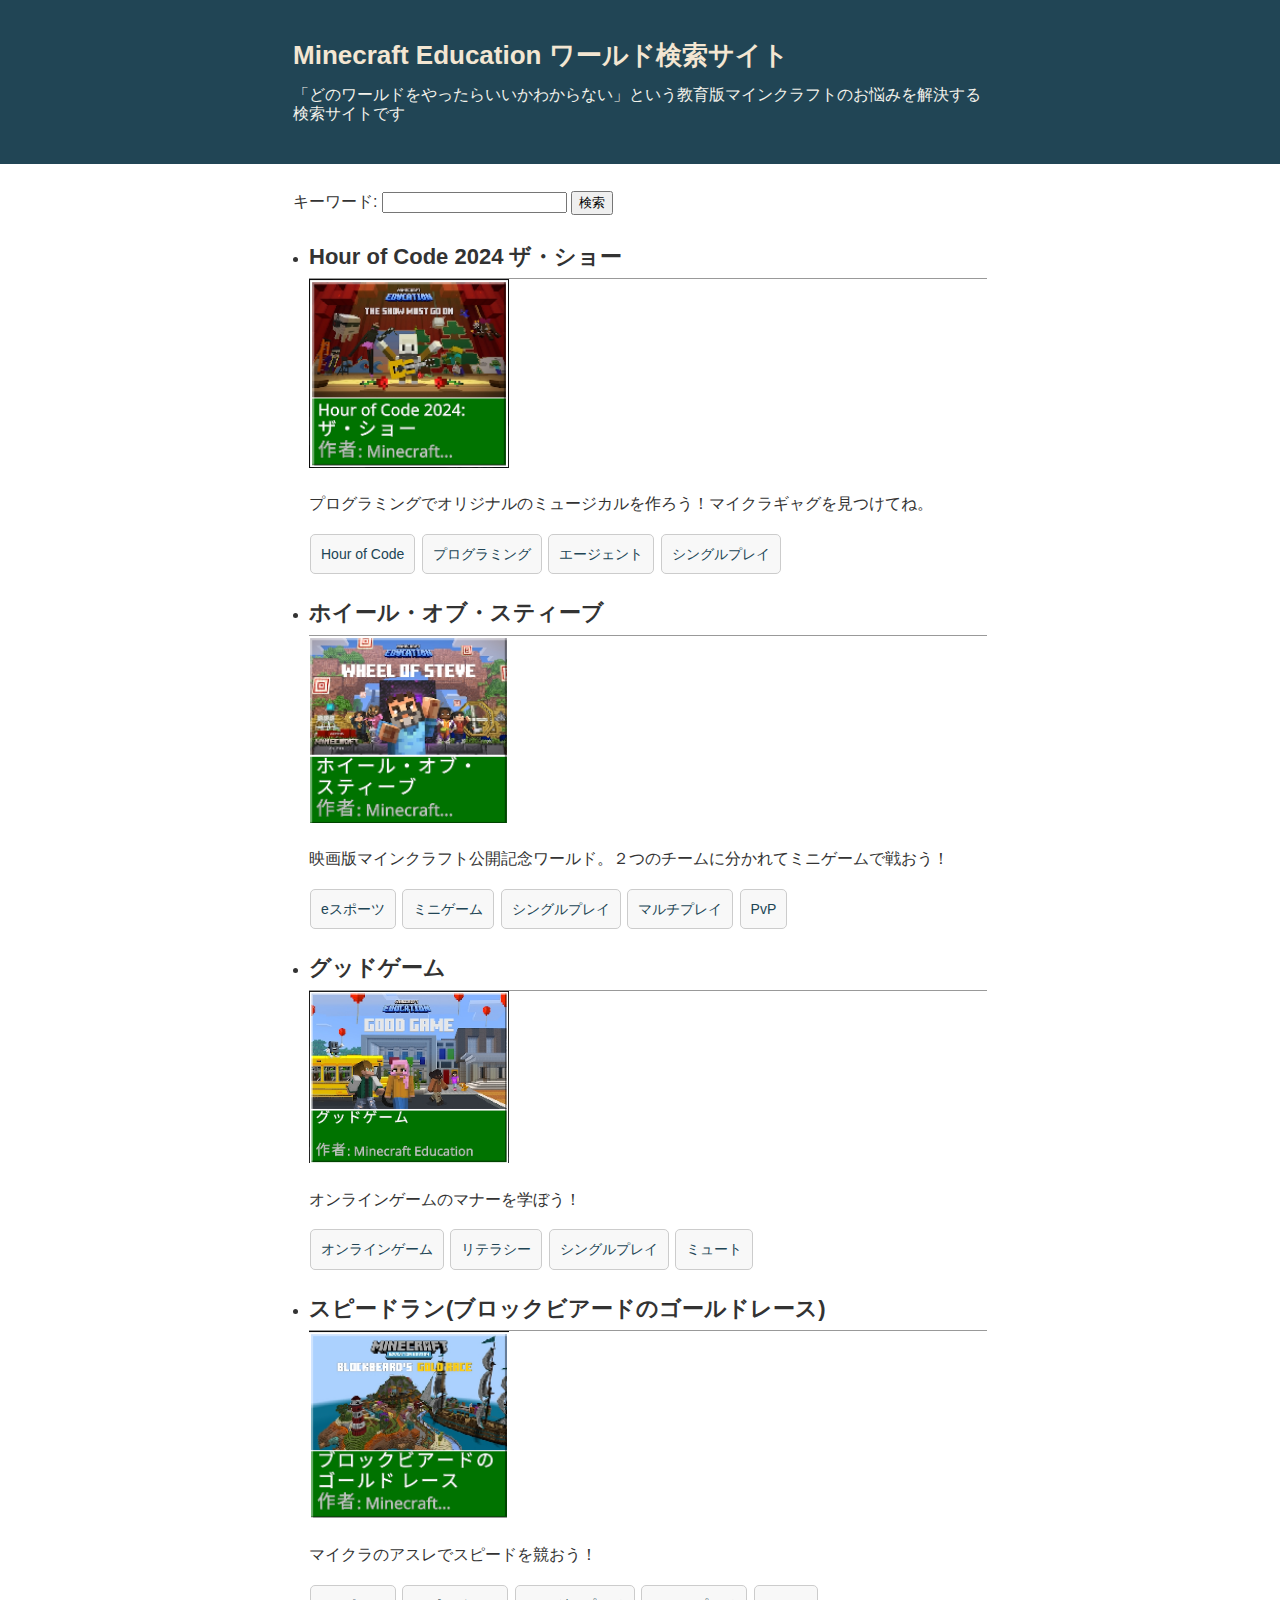
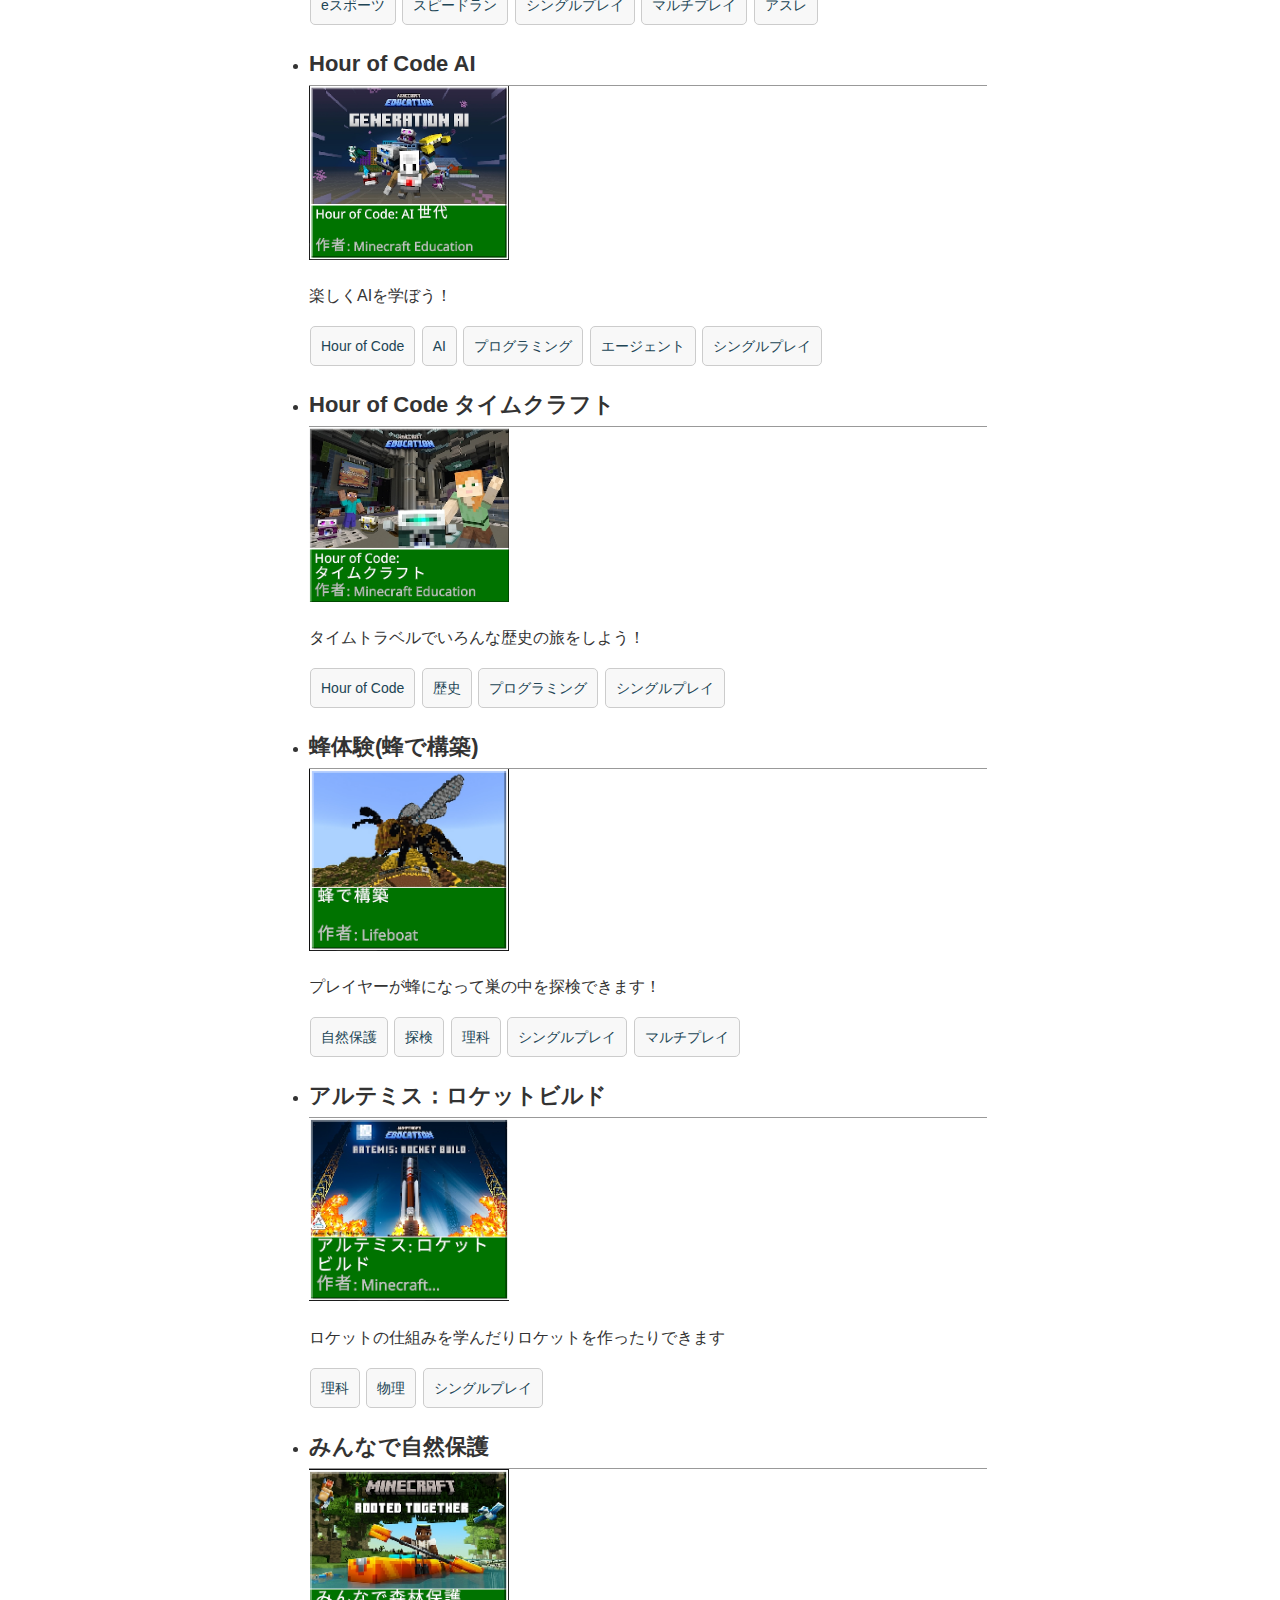
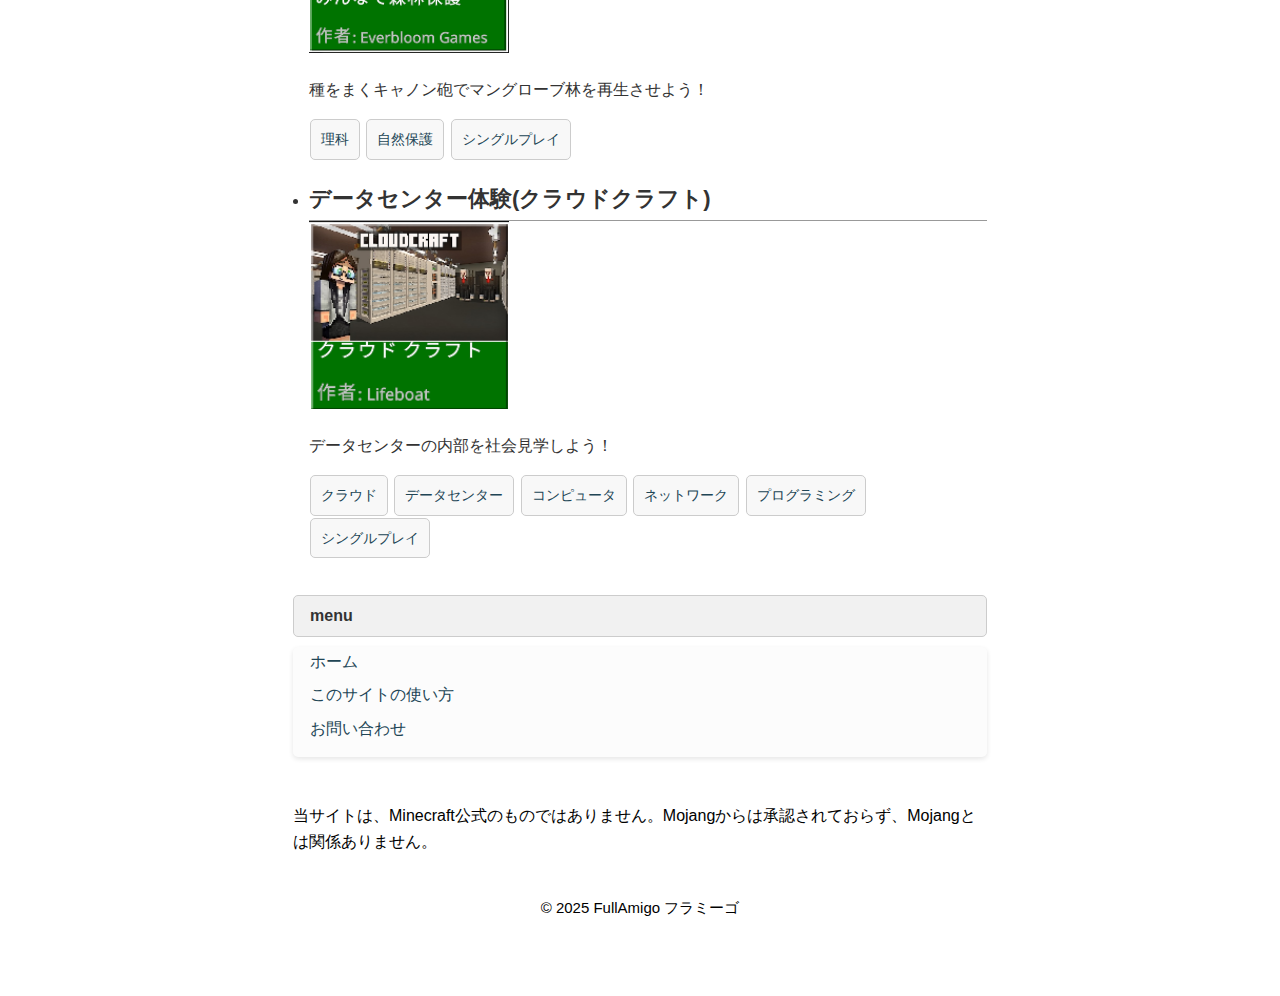
==== index.html @ f40588f2 "NEW" ====
﻿<!DOCTYPE html>
<html lang="ja">
<head>
    <meta charset="UTF-8">
    <title>Minecraft Education ワールド検索サイト</title>
    <meta name="keywords" content="Minecraft Education,マインクラフト,教育版マインクラフト">
    <meta name="description" content="教育版マインクラフトのワールド情報サイトです">
    <meta name="viewport" content="width=device-width, initial-scale=1.0">
    <link rel="stylesheet" href="index.css">
</head>
<body>
    <div id="outer">
        <header>
            <div id="header-container">
                <div id="head-inner">
                    <h1>Minecraft Education ワールド検索サイト</h1>
                    <p class="description">「どのワールドをやったらいいかわからない」という教育版マインクラフトのお悩みを解決する検索サイトです</p>
                </div>
            </div>
        </header>
        <div id="content-wrapper">
            <main>
                <div id="search-form">
                    <label for="keyword">キーワード:</label>
                    <input type="text" id="keyword" name="keyword">
                    <button id="search-button">検索</button>
                </div>
                <div id="search-results">
                </div>
            </main>
            <aside>
                <div id="middle-inner">
                    <div class="side-title">menu</div>
                    <div class="side">
                        <ul>
                            <li><a href="/index.html">ホーム</a></li>
                            <li><a href="/houtouse.html">このサイトの使い方</a></li>
                            <li><a href="https://pro.form-mailer.jp/fms/a6951dd5169607" target="SendMessage">お問い合わせ</a></li>
                        </ul>
                    </div>
                </div>
            </aside>
            <p>当サイトは、Minecraft公式のものではありません。Mojangからは承認されておらず、Mojangとは関係ありません。</p>
        </div>
        <footer>© 2025 FullAmigo フラミーゴ</footer>
    </div>
    <script src="script.js?20250406"></script>
</body>
</html>
---- index.css ----
﻿@charset "UTF-8";

body {
    margin: 0;
    padding: 0;
    font-family: "游ゴシック Medium", "ヒラギノ角ゴ Pro", "Hiragino Kaku Gothic Pro", "メイリオ", "Meiryo", sans-serif;
    line-height: 1.6;
    font-size: 16px;
}

#header-container {
    margin: 0 auto;
    width: 694px;
}

header {
    background-color: #214555;
}

#head-inner {
    padding: 25px 0;
}

h1 {
    font-size: 26px;
    font-weight: bold;
    padding: 10px 0 0 0;
    margin: 0;
    color: #f3e6d2;
}

    h1 a {
        font-weight: bold;
        color: #f3e6d2;
        text-decoration: none;
    }

        h1 a:hover {
            color: #e8f3f9;
            text-decoration: none;
        }

.description {
    line-height: 1.2;
    color: #f3f2eb;
    margin: 0.5em 0 1em 0;
}

h2 {
    font-size: 22px;
    margin: 0;
    padding: 4px 0;
    border-bottom: 1px solid #999;
}

#content-wrapper {
    margin: 0 auto;
    width: 694px;
    padding: 25px 0;
}

main {
    color: #333;
}

#search-results {
    padding: 20px 0 0 0;
}

ul {
    margin: 0 0 0 1em;
    padding: 0;
}

li {
    list-style: disc;
}

p {
    margin: 1em 0;
}

img {
    max-width: 100%;
    height: auto;
    border: 0;
}

hr {
    border-width: 1px 0 0 0;
    border-style: solid;
    border-color: #ccc;
    height: 1px;
}

a {
    font-weight: normal;
}

aside {
}

#middle-inner {
    padding: 20px 0 20px 0;
}

.side-title {
    padding: 7px 16px 7px 16px;
    background-color: #f1f1f1;
    color: #333;
    font-weight: bold;
    border: 1px solid #ccc;
    margin-bottom: 10px;
    border-radius: 5px;
}

.side {
    margin: 0 0 10px 0;
    padding: 2px 8px 8px 7px;
    background-color: #fcfcfc;
    box-shadow: 0 2px 5px rgba(0, 0, 0, 0.1);
    border-radius: 5px;
}

    .side ul {
        margin: 0 0 0 10px;
        padding: 0;
    }

    .side li {
        list-style: none;
        margin-bottom: 0.5em;
    }

        .side li a {
            text-decoration: none;
            color: #214555;
        }

            .side li a:hover {
                text-decoration: underline;
            }

.tag-link {
    background-color: #f8f8f8;
    border: 1px solid #ccc;
    padding: 8px 10px;
    text-align: center;
    text-decoration: none;
    display: inline-block;
    font-size: 14px;
    margin: 1px 1px;
    cursor: pointer;
    border-radius: 5px;
    transition-duration: 0.4s;
    color: #214555;
}
    .tag-link:hover {
        background-color: #ccc;
    }

footer {
    font-size: 15px;
    height: 100px;
    clear: both;
    text-align: center;
}

blockquote {
    border: 1px solid #ccc;
    padding: 5px;
    margin: 10px;
}

@media screen and (max-width: 767px) {
    #header-container {
        margin: 0;
        width: 100%;
    }

    header {
    }

    #head-inner {
        padding: 25px 10px;
        background-color: #214555;
    }

    .description {
    }

    #content-wrapper {
        margin: 0;
        width: 100%;
    }

    main {
        width: 100%;
        color: #333;
    }

    #search-results {
        padding: 20px 10px 0 10px;
    }

    aside {
        width: 100%;
    }

    #middle-inner {
        padding: 10px 10px 20px 10px;
    }

    h1 {
        font-size: 20px;
    }

    h2 {
        font-size: 18px;
    }

    h3 {
        font-size: 16px;
    }

    h4 {
        font-size: 14px;
    }
}
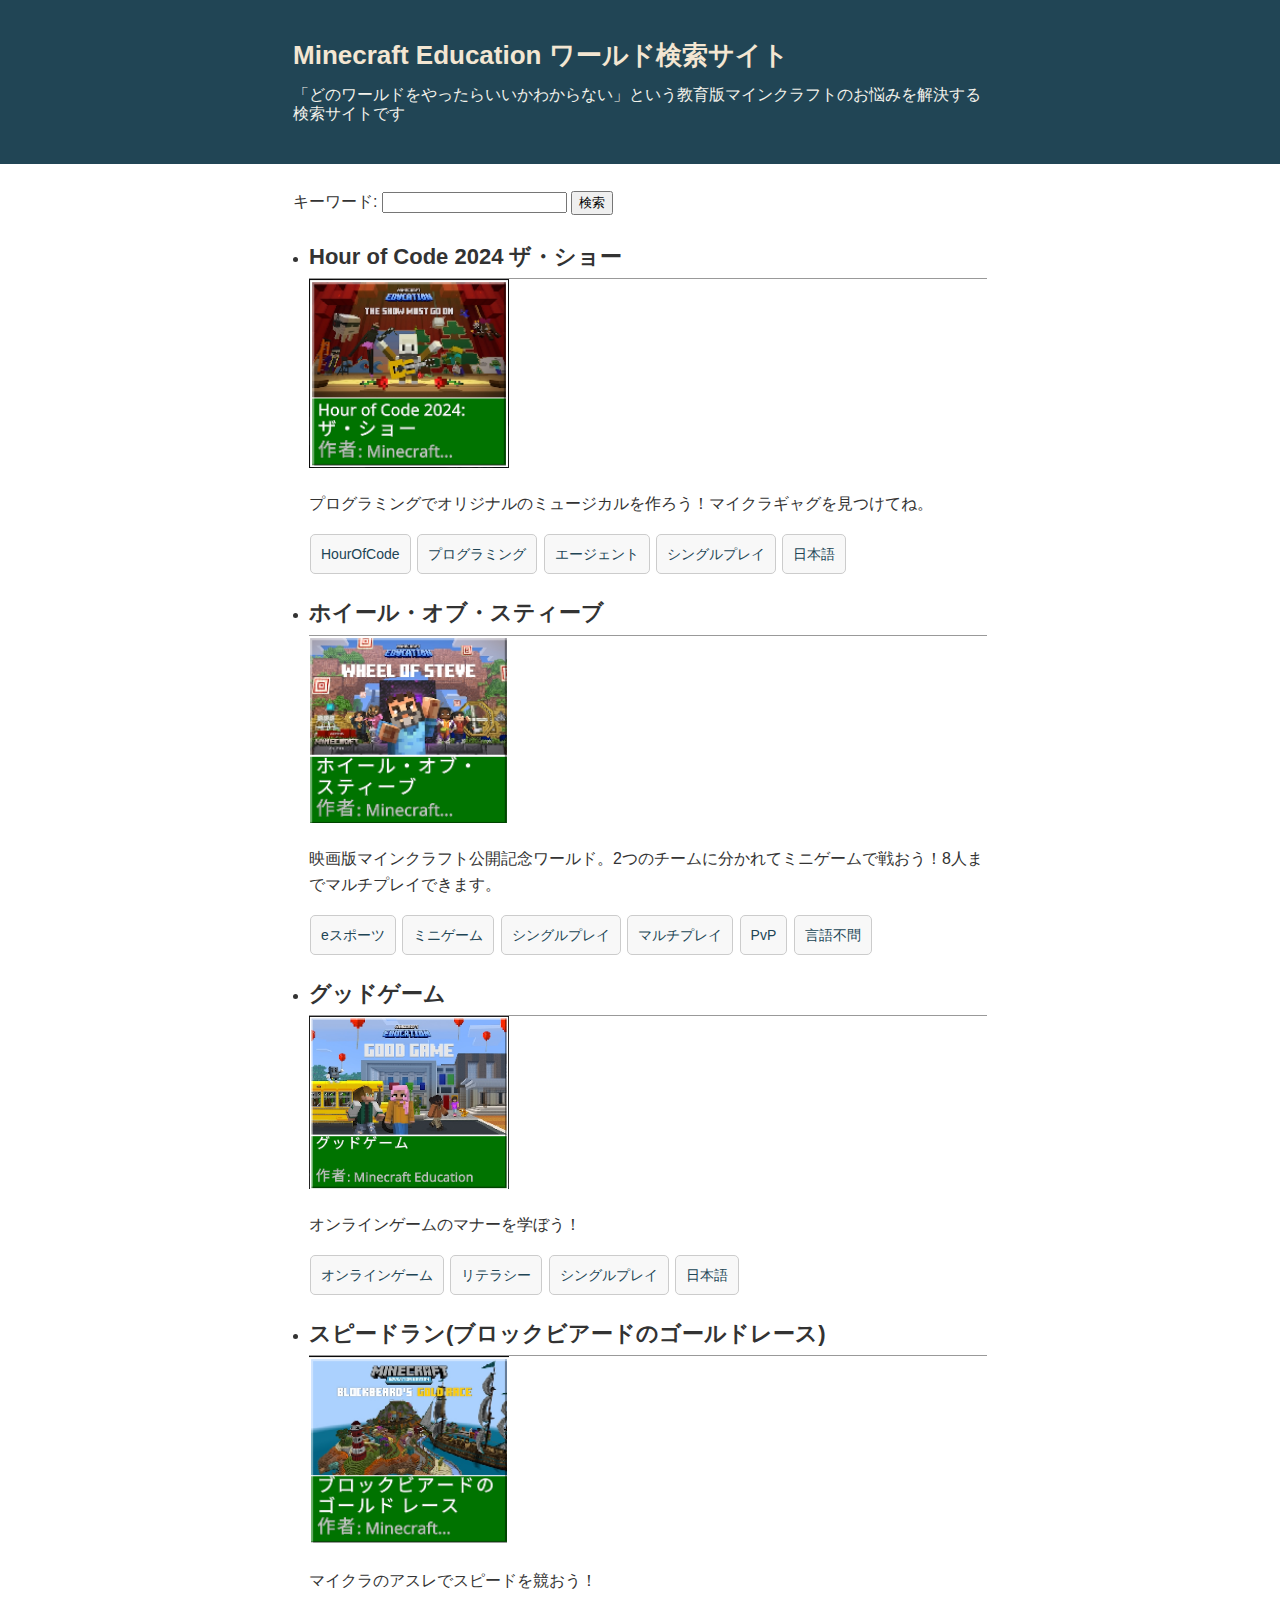
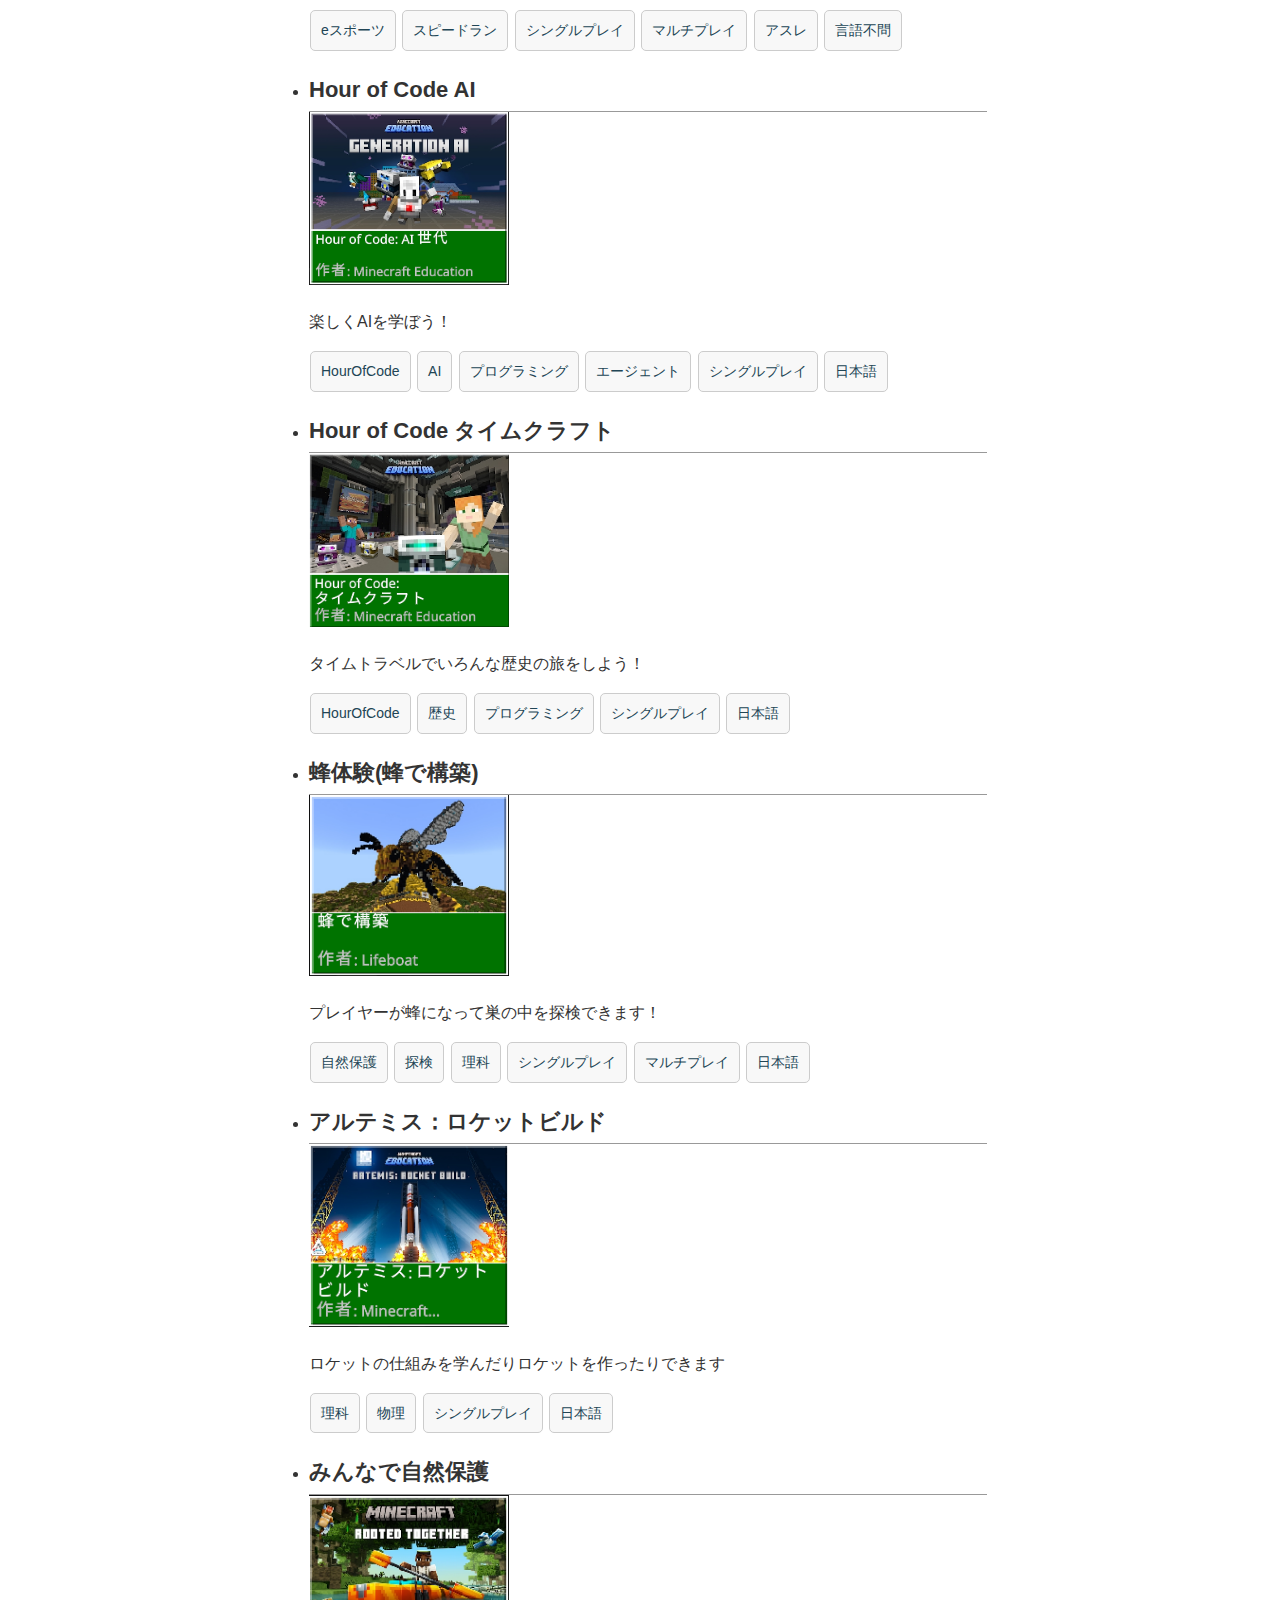
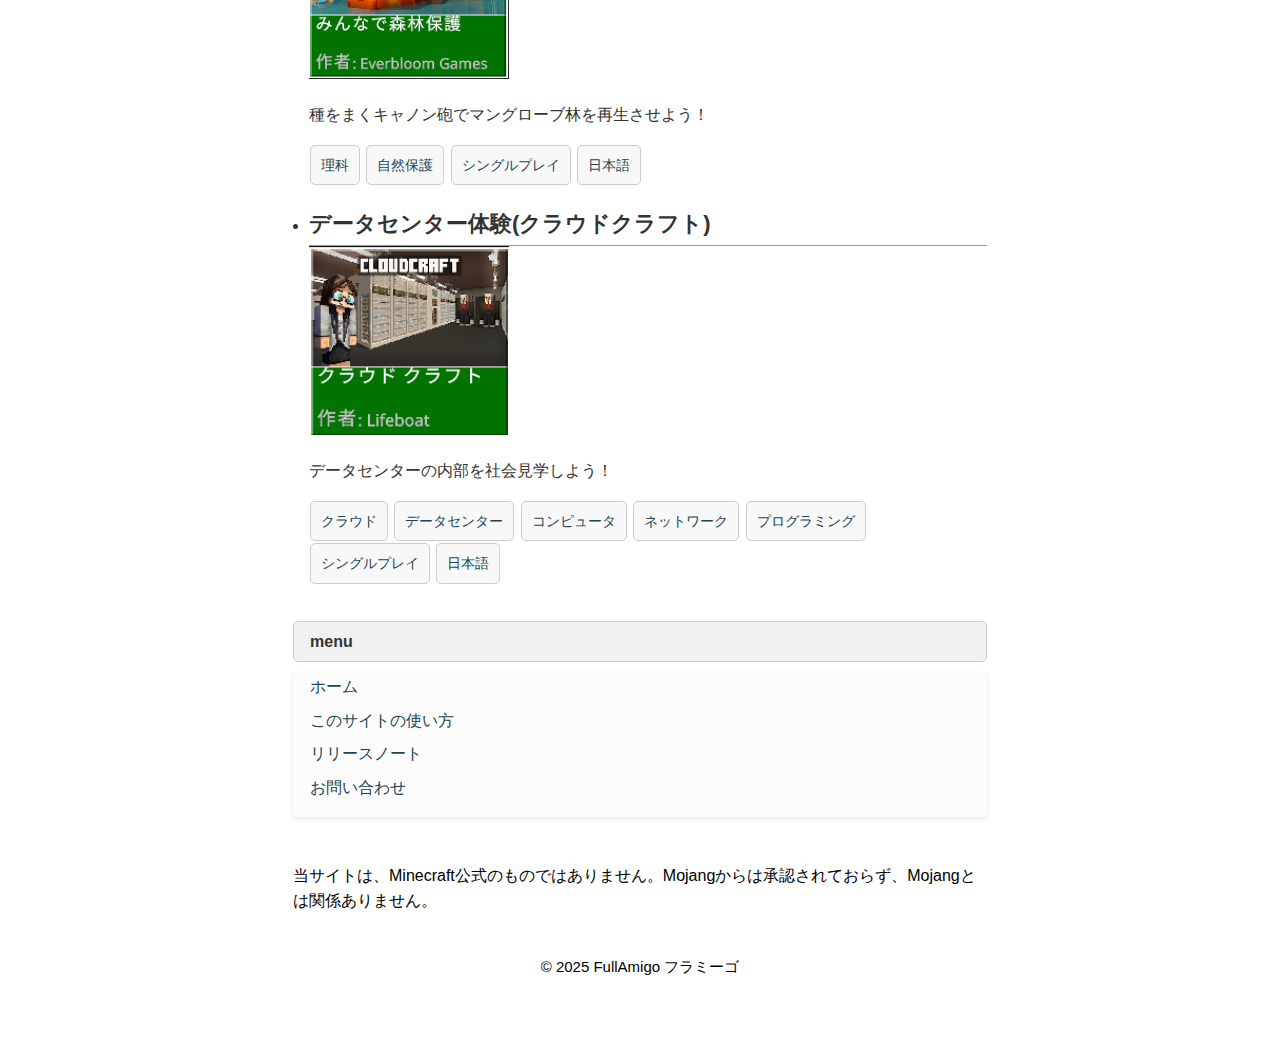
==== commit 72ce843e: "AND検索、リリースノート追加" ====
--- a/index.html
+++ b/index.html
@@ -33,8 +33,9 @@
                     <div class="side-title">menu</div>
                     <div class="side">
                         <ul>
-                            <li><a href="/index.html">ホーム</a></li>
-                            <li><a href="/houtouse.html">このサイトの使い方</a></li>
+                            <li><a href="index.html">ホーム</a></li>
+                            <li><a href="houtouse.html">このサイトの使い方</a></li>
+                            <li><a href="releasenote.html">リリースノート</a></li>
                             <li><a href="https://pro.form-mailer.jp/fms/a6951dd5169607" target="SendMessage">お問い合わせ</a></li>
                         </ul>
                     </div>
@@ -44,6 +45,6 @@
         </div>
         <footer>© 2025 FullAmigo フラミーゴ</footer>
     </div>
-    <script src="script.js?20250406"></script>
+    <script src="script.js?20250413"></script>
 </body>
 </html>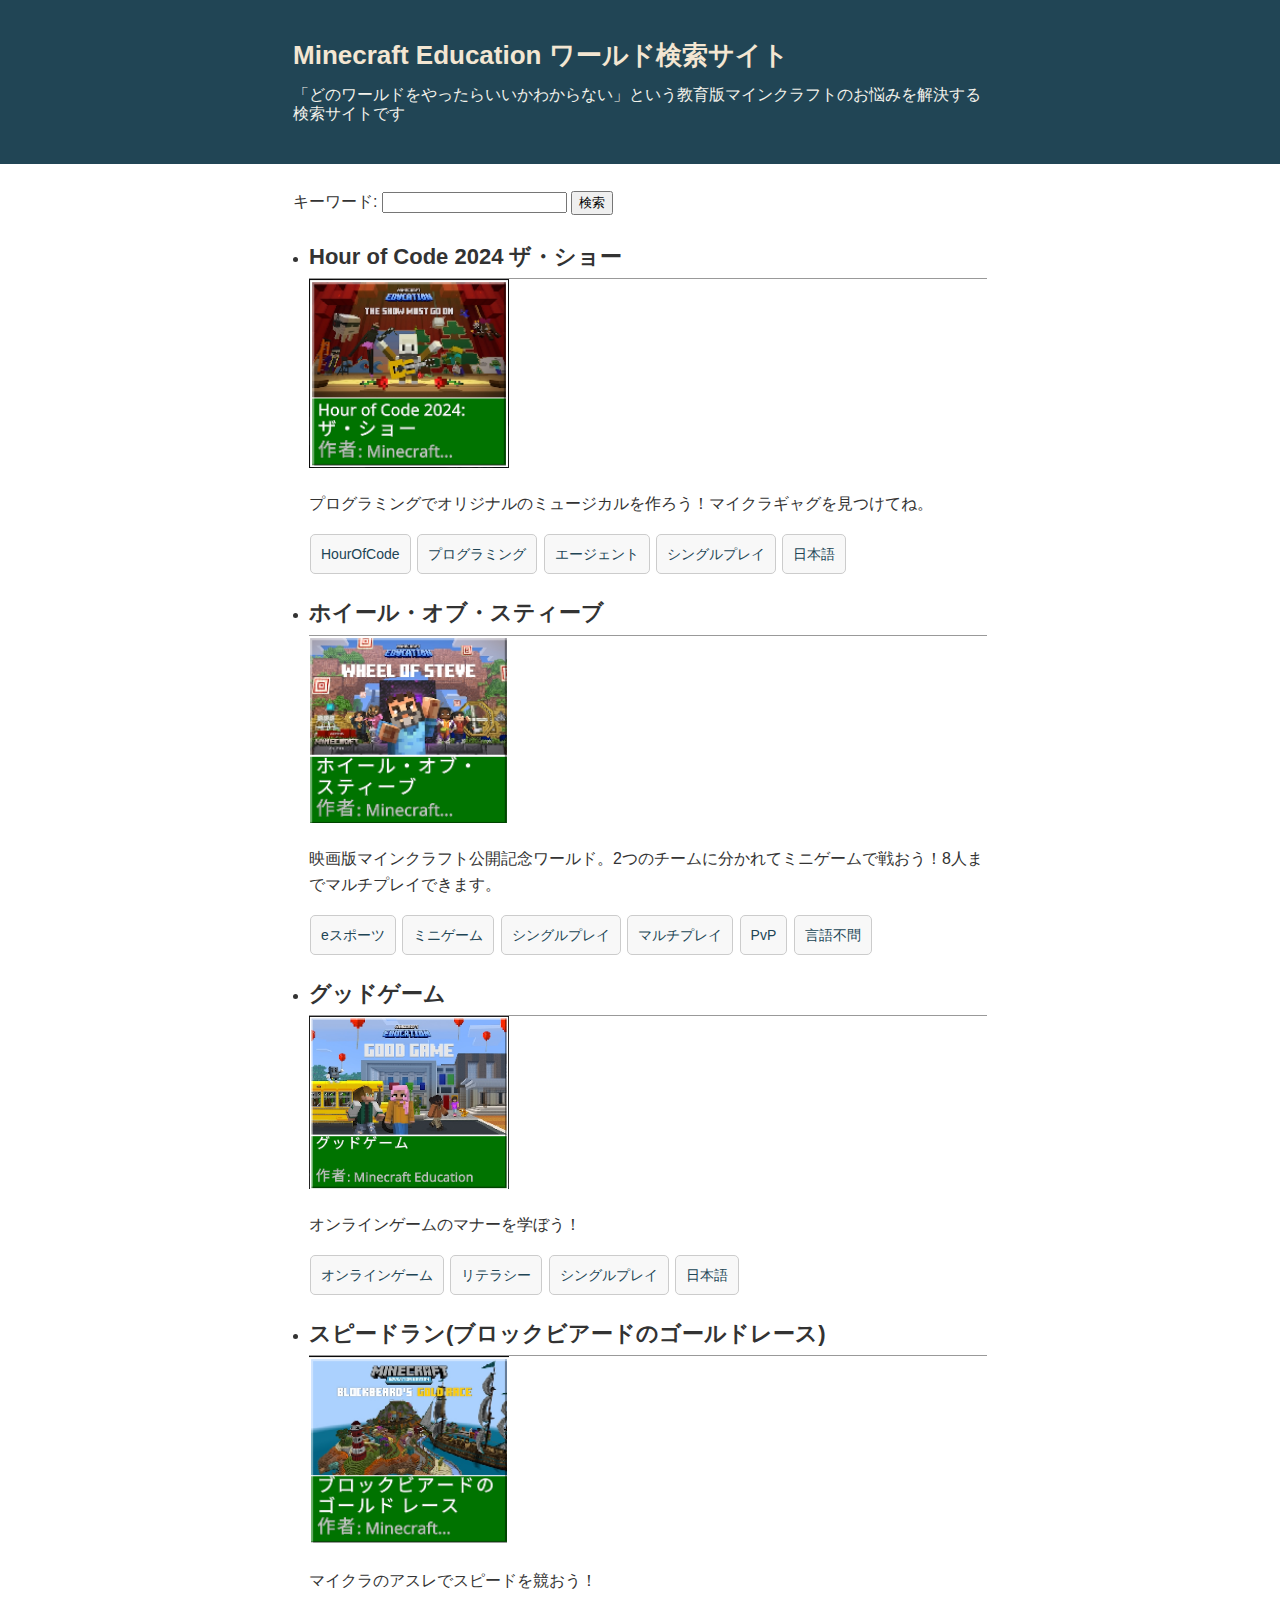
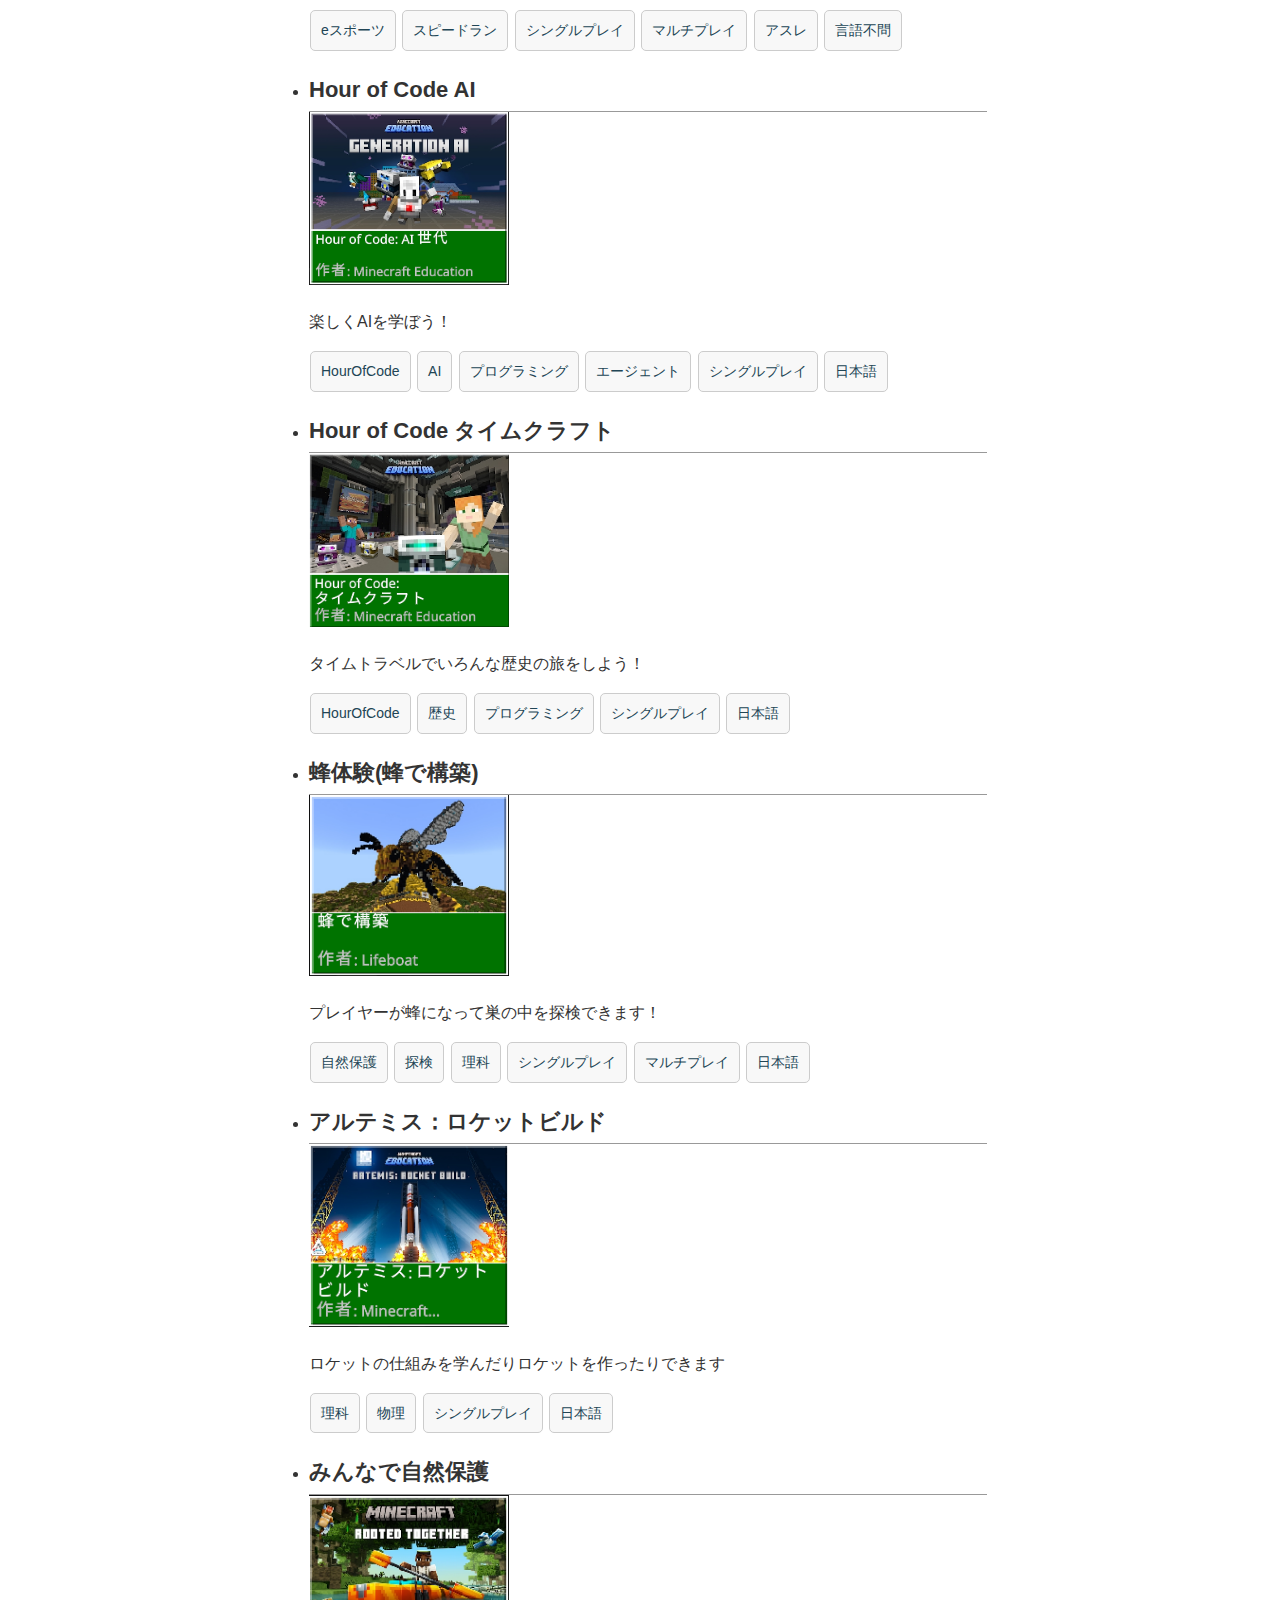
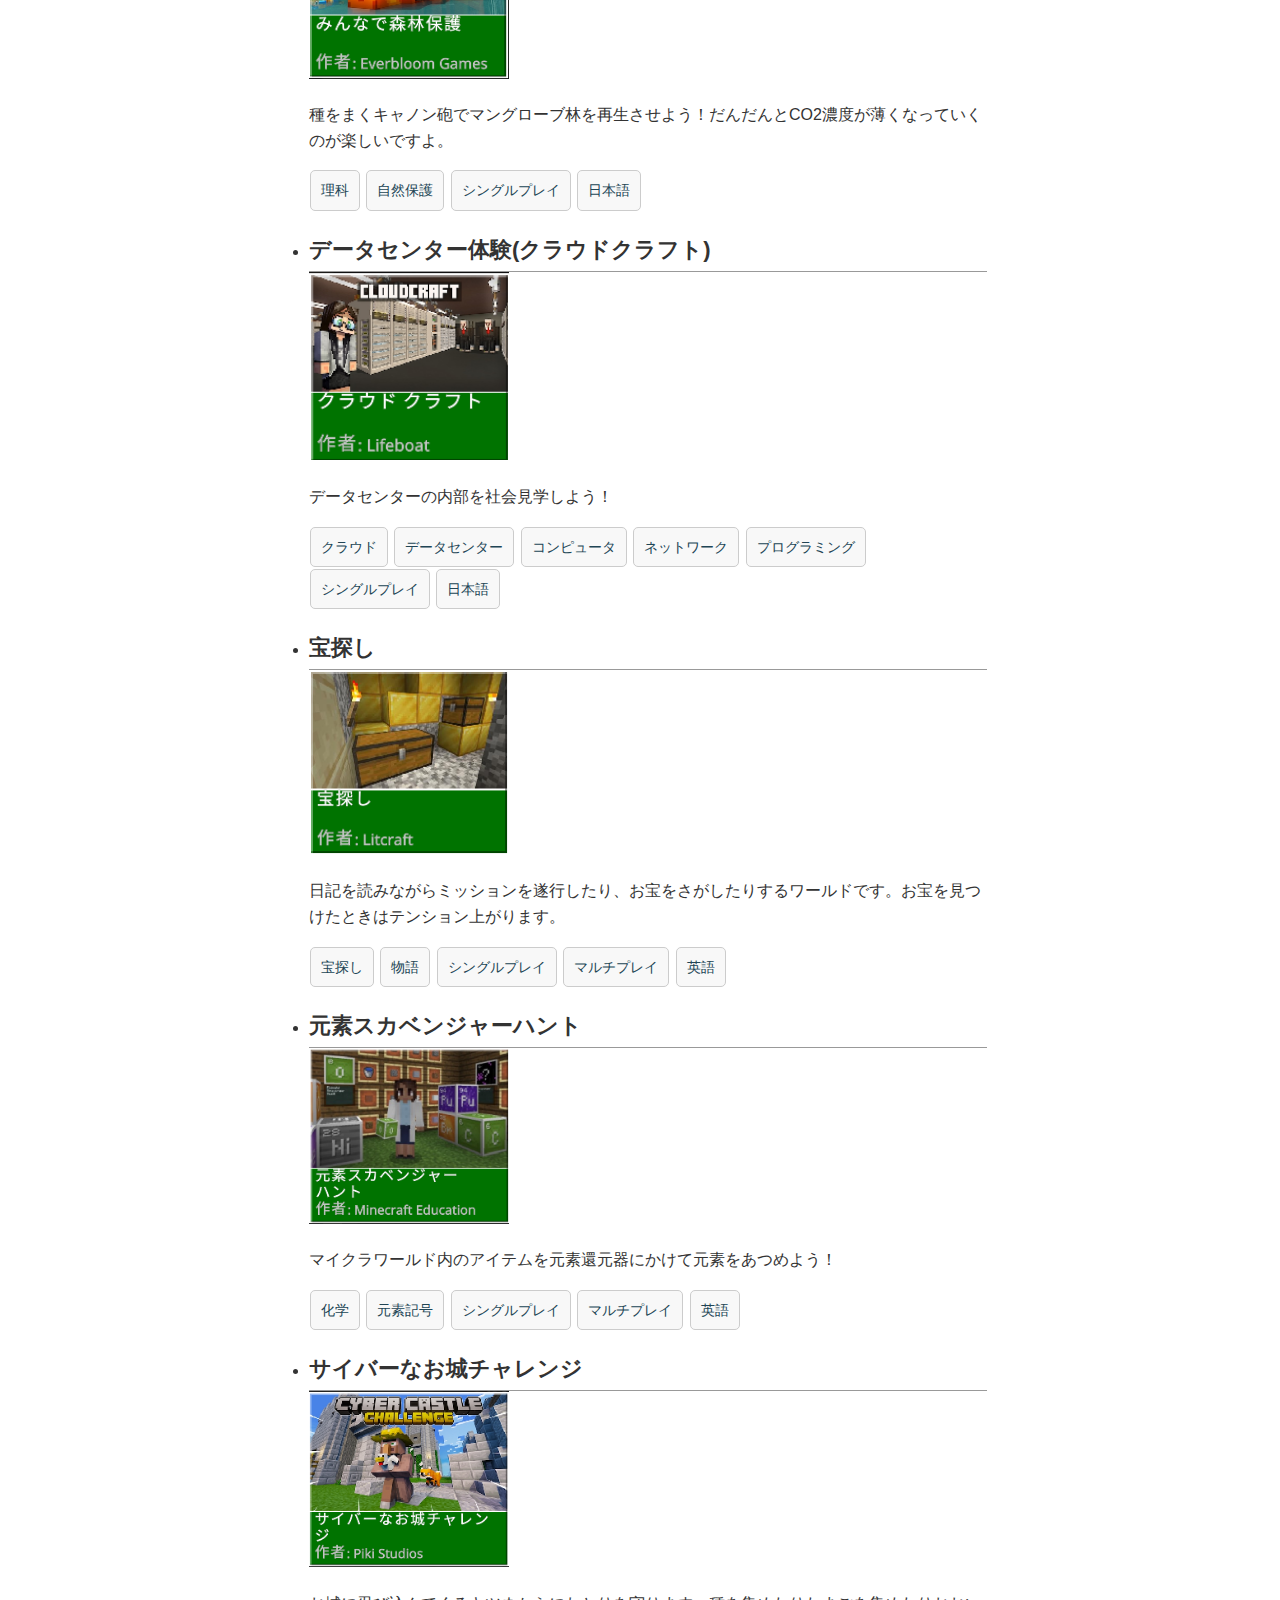
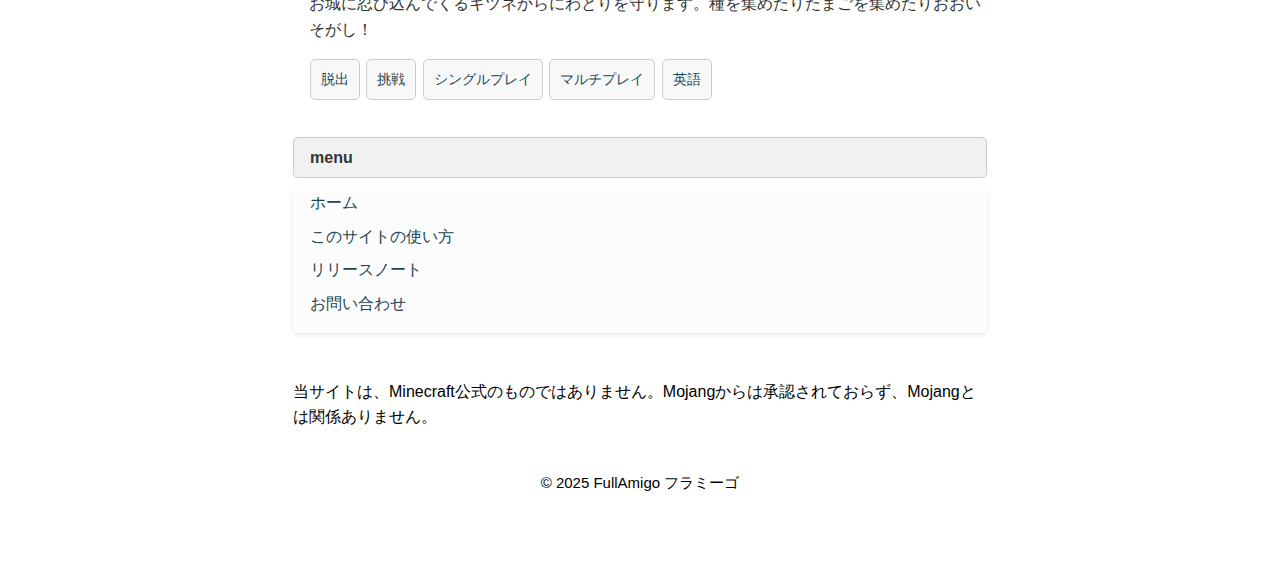
==== commit 3df1a133: "英語のワールド3つ追加" ====
--- a/index.html
+++ b/index.html
@@ -45,6 +45,6 @@
         </div>
         <footer>© 2025 FullAmigo フラミーゴ</footer>
     </div>
-    <script src="script.js?20250413"></script>
+    <script src="script.js?20250416"></script>
 </body>
 </html>